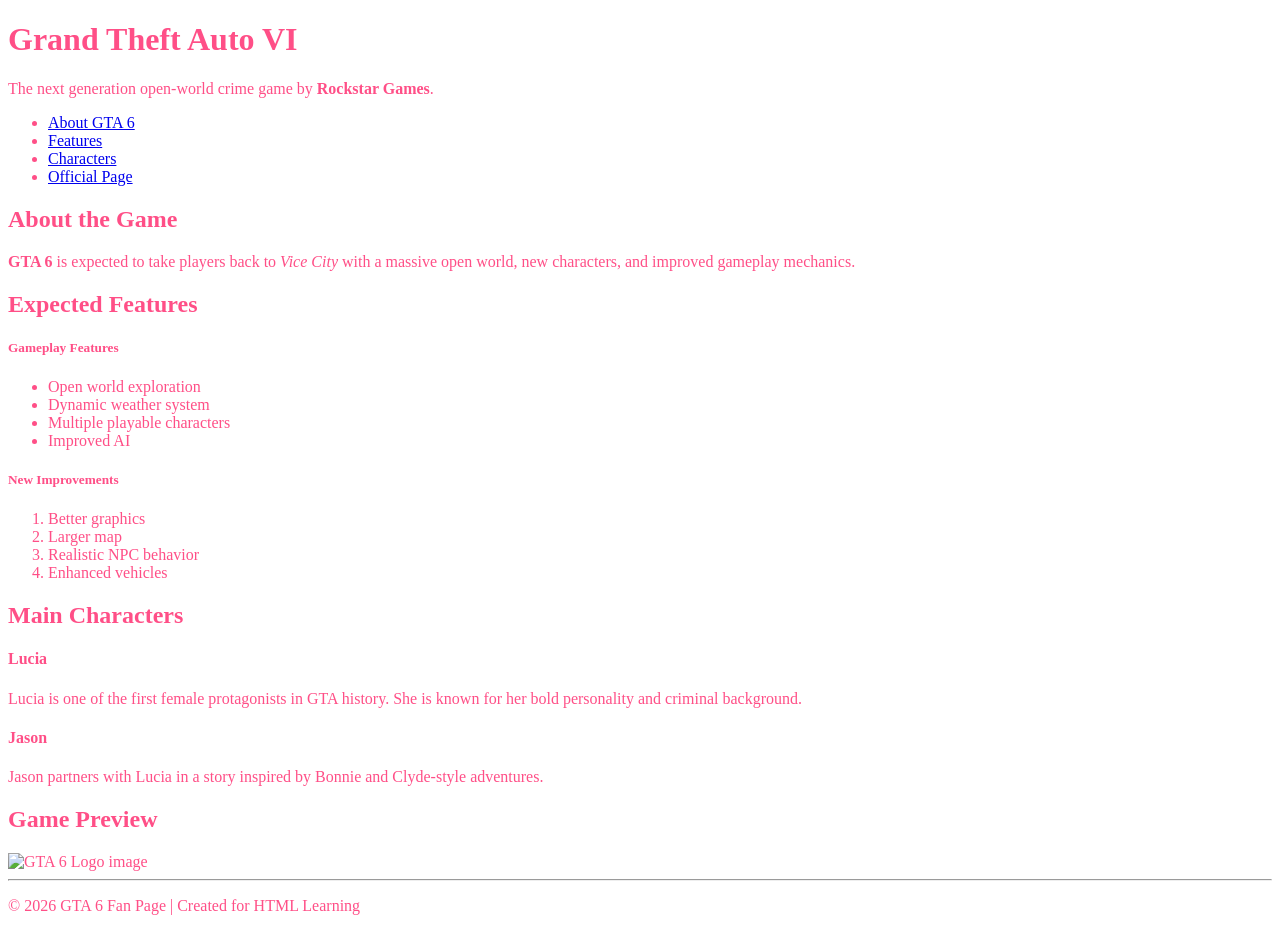
==== index.html @ bd01baa3 "lab 1.8- colors" ====
<!--1. document type declaration (version of html) -->
<!doctype html>
<!--2. the root element -->
<html lang="en">
<!--3. head -->

<head>
    <!--4. meta elements -->
    <meta charset="utf-8">
    <meta name="author" content="BBIT">
    <meta name="description"
        content="Your ultimate GTA 6 fan page featuring the latest news, trailers, gameplay details, map leaks, characters, release updates, and community discussions for Grand Theft Auto VI. Stay updated with everything GTA 6">
    <meta name="keywords"
        content="GTA 6, Grand Theft Auto VI, GTA VI, GTA 6 news, GTA 6 trailer, GTA 6 gameplay, GTA 6 release date, Rockstar Games, Vice City, GTA 6 map, GTA 6 characters, GTA 6 leaks, GTA 6 updates, GTA 6 fan page, Grand Theft Auto 6">
    <!--5. title -->
    <title>GTA VI</title>
    <!-- other elements that go here-->
    <!-- styles, scripts, favicon -->
  

    <!-- embedded styles -->
     <link rel="stylesheet" href="css/style.css">
     <link rel="shortcut icon" href="https://www.rockstargames.com/VI/favicon.ico">
    <style>
       
    </style>
</head>
<!-- 6. the body (content goes here)-->
<body>
    <header>
        <!-- an inline style -->
        <h1 id="mainHeading" class="headings" name="title">Grand Theft Auto VI</h1>

        The next generation open-world crime game by <b>Rockstar Games</b>.

        <!-- Add navigation semantic tag -->

        <!-- Convert items into an unordered list -->

        <!-- Wrap each item in a link (hyperlinks) -->

        <!-- Add id links pointing to sections -->

        <nav> <!-- semantic tag-->

            <ul> <!-- an unordered list -->

                <li>

                    <!-- a link to a different page-->

                    <a href="about.html" target="_blank">About GTA 6 </a>

                </li> <!-- a list item -->

                <li>

                    <!-- a link to another section of the current page-->

                    <a href="#features">Features</a>

                </li> <!-- a list item -->

                <li>

                    <!-- a link to another section of the current page-->

                    <a href="#characters">Characters</a>

                </li> <!-- a list item -->

                <li>

                    <!-- a link to a different website-->

                    <a href="https://www.rockstargames.com/VI" target="_blank">

                        Official Page

                    </a>

                </li> <!-- a list item -->

            </ul>

        </nav>

    </header>

    <!-- Add main semantic tag nav,aside, article, section-->
    <main>
        <!-- Add section with id="about" -->
        <!-- Add section heading -->
        <!-- Add paragraphs -->
        <!-- Make "GTA 6" bold -->
        <!-- Make "Vice City" italic -->
        <section id="about" name="about">
            <h2>About the Game</h2>
            <p> <b>GTA 6</b> is expected to take players back to 
                <i>Vice City</i> with a massive open world, new characters, and improved
        gameplay mechanics.</p>
        </section>


        <!-- Add section with id="features" -->
        <!-- Add subsection headings -->
        <!-- Convert first group into unordered list -->
        <!-- Convert second group into ordered list -->
        <section id="features">
            <h2>Expected Features</h2>
            
            <h5>Gameplay Features</h5>
            <ul>
                <li>Open world exploration</li> <!-- list item -->
                <li>Dynamic weather system</li>
                <li>Multiple playable characters</li>
                <li>Improved AI</li>
            </ul> <!-- unordered list (ul) bullets (. . .)-->
            
            <h5>New Improvements</h5>
            <ol>
                <li>Better graphics</li>
                <li>Larger map</li>
                <li>Realistic NPC behavior</li>
                <li>Enhanced vehicles</li>
            </ol> <!-- ordered list (ol) 1,2,3.. -->
        </section>
        
        <!-- Add section with id="characters" -->
        <!-- Use article tag for each character -->
        <!-- Add headings for names -->
        <!-- Add paragraphs -->
        <!-- Make "first female protagonists" bold -->
        <!-- Make "Bonnie and Clyde" italic -->
        <section id="characters">
            <h2>Main Characters</h2>
            <article>
                <h4>Lucia</h4>
                <p>Lucia is one of the first female protagonists in GTA history. She is known for her bold personality and criminal
        background.</p>
            </article>
            <article>
                <h4>Jason</h4>
                <p>Jason partners with Lucia in a story inspired by Bonnie and Clyde-style adventures.
                </p>
            </article>
        </section>

        <!-- Add section for image -->
        <!-- Add image tag below -->
        <!-- Use src attribute -->
        <!-- Use alt attribute -->
        <!-- Use width attribute -->
        <section id="logo">
            <h2>Game Preview</h2>
            <img 
                src="https://www.rockstargames.com/VI/_next/image?url=%2FVI%2F_next%2Fstatic%2Fmedia%2FJason_and_Lucia_01_With_Logos_landscape.8596f77a.jpg&w=3840&q=75" 
                alt="GTA 6 Logo image" 
                width="50%">
        </section>
        <!-- Close main semantic tag -->
    </main>

    <footer>
        <!-- Add footer semantic tag -->
        <!-- Wrap content in paragraph -->
        <!-- Add horizontal rule above footer -->
        <hr>
        <p> © 2026 GTA 6 Fan Page | Created for HTML Learning</p>
    </footer>
</body>

</html>
---- css/style.css ----
/* ============================================================
   GTA VI FAN PAGE COLOR SYSTEM
   Inspired by the official GTA VI visual style
   ============================================================ 
  
   CSS Colors
    - named e.g. blue, green (limited)
    - hex - use hexadecimal values (0-9A-F) e.g. #RRGGBB #FFFFFF(white), #000000(black) - (Most common in web design)
    - rgb - use 0-255 e.g. rgb(255,255,255) -white, rgb(0,0,0) - black
    - rgba same as rgb but includes a transparency value between 0-1 (0 = invisible 1 = fully visible) (last item) e.g rgba(25,55,66,0.5) 
*/

/*
:root targets the <html> element.
It is the highest-level element on the page.
Variables defined here become available everywhere in the stylesheet.
*/

:root {

    /* ===============================
       BACKGROUND COLORS
       =============================== */

    /* Deep night blue */
    --col-bg-deep: #08131f;

    /* Main dark surface */
    --col-bg-mid: #102030;

    /* Transparent glass effect */
    --col-bg-light: rgba(16, 32, 48, 0.82);

    /* ===============================
       PRIMARY ACCENT COLORS
       =============================== */

    /* Neon cyan */
    --col-cyan: #00d5d8;

    /* Bright electric cyan */
    --col-cyan-light: #4ff6ea;

    /* GTA VI pink/coral */
    --col-coral: #ff4f87;

    /* Soft neon pink */
    --col-pink-soft: #ff9bb3;

    /* Sunset orange */
    --col-sunset: #ff9f43;

    /* Warm amber */
    --col-amber: #ffc46b;

    /* ===============================
       TEXT COLORS
       =============================== */

    /* Main light text */
    --col-cream: #fff8f2;

    /* Secondary muted text */
    --col-muted: #7ea0b3;
}

/*
example usage
using the var keyword*/
body{
color: var(--col-coral);
}
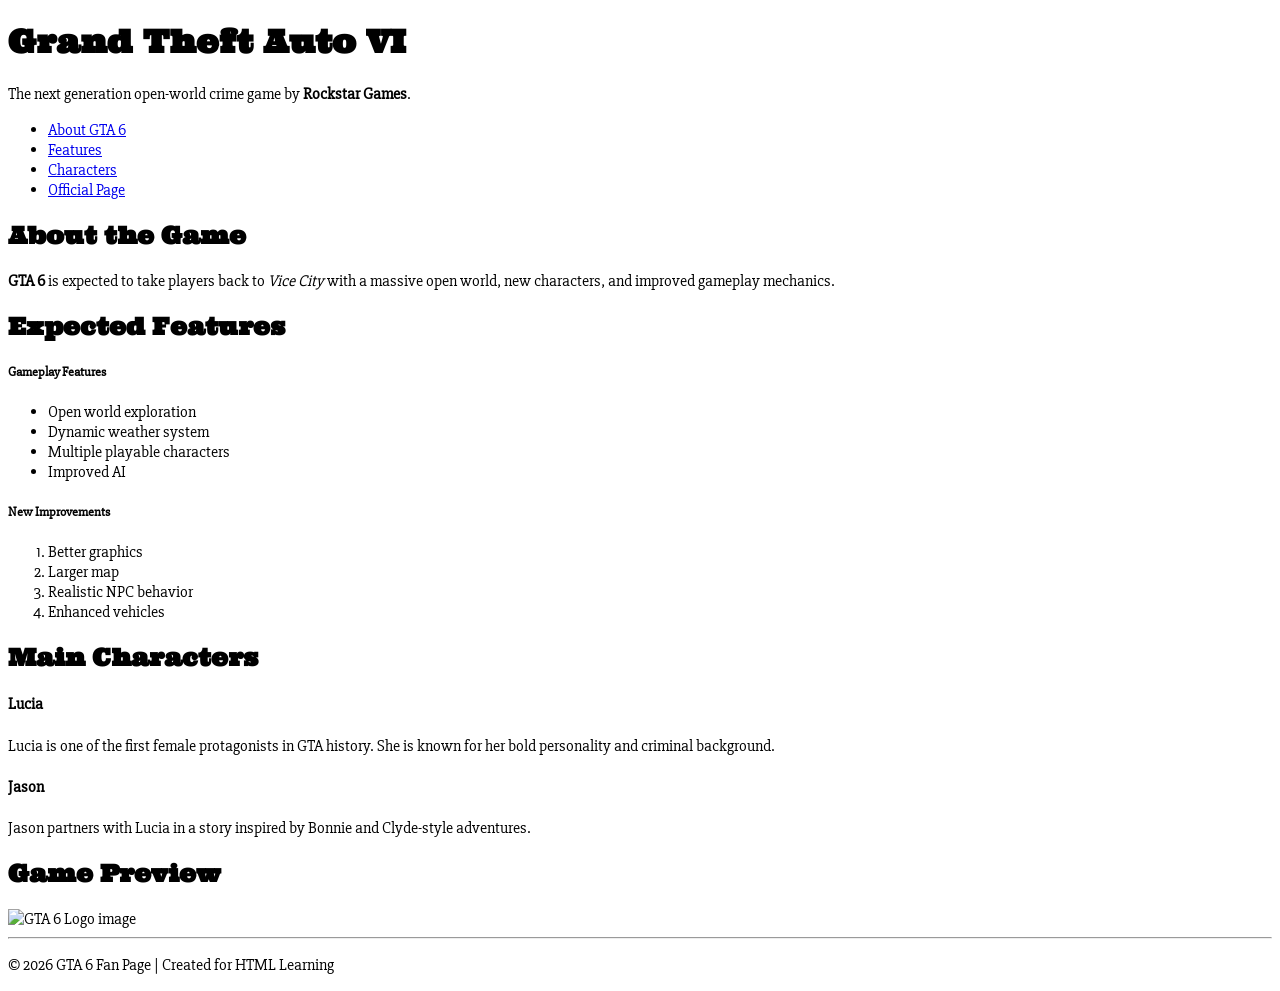
==== commit a1bfac0b: "lab 1.9- fonts" ====
--- a/index.html
+++ b/index.html
@@ -16,16 +16,20 @@
     <title>GTA VI</title>
     <!-- other elements that go here-->
     <!-- styles, scripts, favicon -->
-  
+    <link rel="preconnect" href="https://fonts.googleapis.com">
+    <link rel="preconnect" href="https://fonts.gstatic.com" crossorigin>
+    <link href="https://fonts.googleapis.com/css2?family=Slabo+27px&family=Ultra&display=swap" rel="stylesheet">
+
 
     <!-- embedded styles -->
-     <link rel="stylesheet" href="css/style.css">
-     <link rel="shortcut icon" href="https://www.rockstargames.com/VI/favicon.ico">
+    <link rel="stylesheet" href="css/style.css">
+    <link rel="shortcut icon" href="https://www.rockstargames.com/VI/favicon.ico">
     <style>
-       
+
     </style>
 </head>
 <!-- 6. the body (content goes here)-->
+
 <body>
     <header>
         <!-- an inline style -->
@@ -96,9 +100,10 @@
         <!-- Make "Vice City" italic -->
         <section id="about" name="about">
             <h2>About the Game</h2>
-            <p> <b>GTA 6</b> is expected to take players back to 
+            <p> <b>GTA 6</b> is expected to take players back to
                 <i>Vice City</i> with a massive open world, new characters, and improved
-        gameplay mechanics.</p>
+                gameplay mechanics.
+            </p>
         </section>
 
 
@@ -108,7 +113,7 @@
         <!-- Convert second group into ordered list -->
         <section id="features">
             <h2>Expected Features</h2>
-            
+
             <h5>Gameplay Features</h5>
             <ul>
                 <li>Open world exploration</li> <!-- list item -->
@@ -116,7 +121,7 @@
                 <li>Multiple playable characters</li>
                 <li>Improved AI</li>
             </ul> <!-- unordered list (ul) bullets (. . .)-->
-            
+
             <h5>New Improvements</h5>
             <ol>
                 <li>Better graphics</li>
@@ -125,7 +130,7 @@
                 <li>Enhanced vehicles</li>
             </ol> <!-- ordered list (ol) 1,2,3.. -->
         </section>
-        
+
         <!-- Add section with id="characters" -->
         <!-- Use article tag for each character -->
         <!-- Add headings for names -->
@@ -136,8 +141,9 @@
             <h2>Main Characters</h2>
             <article>
                 <h4>Lucia</h4>
-                <p>Lucia is one of the first female protagonists in GTA history. She is known for her bold personality and criminal
-        background.</p>
+                <p>Lucia is one of the first female protagonists in GTA history. She is known for her bold personality
+                    and criminal
+                    background.</p>
             </article>
             <article>
                 <h4>Jason</h4>
@@ -153,10 +159,8 @@
         <!-- Use width attribute -->
         <section id="logo">
             <h2>Game Preview</h2>
-            <img 
-                src="https://www.rockstargames.com/VI/_next/image?url=%2FVI%2F_next%2Fstatic%2Fmedia%2FJason_and_Lucia_01_With_Logos_landscape.8596f77a.jpg&w=3840&q=75" 
-                alt="GTA 6 Logo image" 
-                width="50%">
+            <img src="https://www.rockstargames.com/VI/_next/image?url=%2FVI%2F_next%2Fstatic%2Fmedia%2FJason_and_Lucia_01_With_Logos_landscape.8596f77a.jpg&w=3840&q=75"
+                alt="GTA 6 Logo image" width="50%">
         </section>
         <!-- Close main semantic tag -->
     </main>
--- a/css/style.css
+++ b/css/style.css
@@ -64,9 +64,14 @@
     --col-muted: #7ea0b3;
 }
 
-/*
-example usage
-using the var keyword*/
 body{
-color: var(--col-coral);
+    font-family: 'Slabo 27px', serif;
+    font-size: 16px;
+    font-weight: 400;
+    font-style: normal;
 }
+
+h1, h2{
+    font-family: 'Ultra', sans-serif;
+}
+
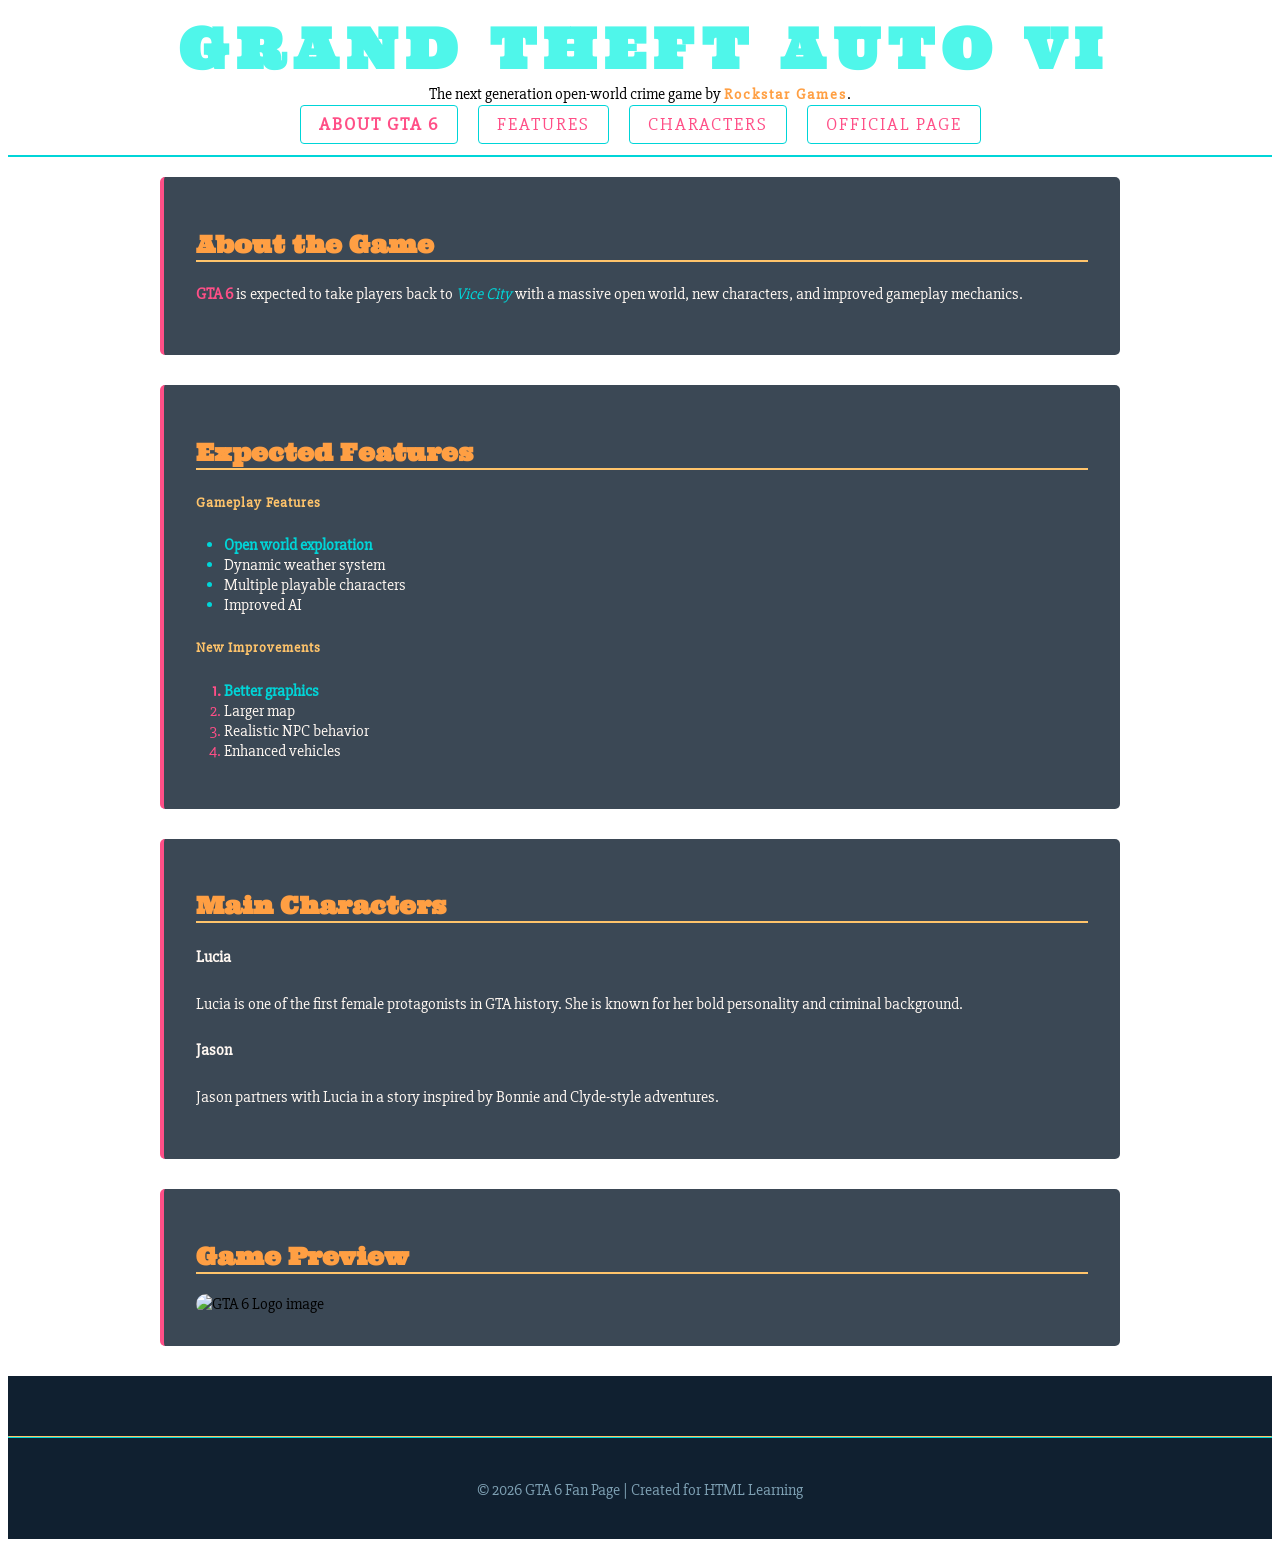
==== commit 51731f55: "lab 2.4-image and footer" ====
--- a/index.html
+++ b/index.html
@@ -160,7 +160,7 @@
         <section id="logo">
             <h2>Game Preview</h2>
             <img src="https://www.rockstargames.com/VI/_next/image?url=%2FVI%2F_next%2Fstatic%2Fmedia%2FJason_and_Lucia_01_With_Logos_landscape.8596f77a.jpg&w=3840&q=75"
-                alt="GTA 6 Logo image" width="50%">
+                alt="GTA 6 Logo image">
         </section>
         <!-- Close main semantic tag -->
     </main>
--- a/css/style.css
+++ b/css/style.css
@@ -74,4 +74,163 @@
 h1, h2{
     font-family: 'Ultra', sans-serif;
 }
-
+header > b{
+    color: var(--col-sunset);
+    letter-spacing: 2px;
+    font-size: 0.95em;
+}
+
+header{
+    padding-top: 5px;
+    padding-bottom: 20px;
+    border-bottom-width: 2px;
+    border-bottom-style: solid;
+    border-bottom-color: var(--col-cyan);
+    text-align: center;
+}
+
+header h1{
+    font-size: 3.5em;
+    letter-spacing: 8px;
+    text-transform: uppercase;
+    color: var(--col-cyan-light);
+    margin-left: 8px;
+    margin-bottom: 0;
+    margin-top: 0;
+    margin-right: 0;
+    
+}
+
+nav{
+    margin-top: 10px;
+}
+
+nav ul{
+    list-style: none;
+    padding: 0;
+    margin: 0;
+    display: flex;
+    justify-content: center;
+    gap: 20px; 
+    align-items: center;
+}
+
+nav ul li a{
+    text-decoration: none;
+    color: var(--col-coral);
+    font-size: 1.1em;
+    letter-spacing: 2px;
+    text-transform: uppercase;
+    padding: 8px 18px;
+    border: 1px solid var(--col-cyan);
+    border-width: 1px;
+    border-style: solid;
+    border-radius: 4px;
+    transition: background-color 0.3s, color 0.3s;
+}
+
+nav ul li a:hover{
+    background-color: var(--col-cyan);
+    color: var(--col-bg-deep);
+    border-color: var(--col-pink-soft);
+}
+
+main{
+    max-width: 960px;
+    margin: 40px auto;
+    padding: 0 20px;
+    margin-right: auto;
+    margin-left: auto;
+    margin-top: 20px;
+    margin-bottom: 20px;
+}
+
+section{
+    margin-bottom: 30px;
+    padding: 32px;
+    background-color: var(--col-bg-light);
+    border-radius: 5px;
+    border-left: solid;
+    border-left-color: var(--col-coral);
+    border-left-width: 4px;
+    transition-property: border-color;
+    transition-duration: 2s;
+    transition-timing-function: ease;
+}
+
+section:hover{
+    border-left-color: var(--col-cyan);;
+}
+
+p, h4{
+    color: var(--col-cream);
+    line-height: 1.6;
+}
+
+h5{
+    color: var(--col-amber);
+    font-size: 0.9em;
+    letter-spacing: 1px;
+}
+
+main b{
+    color: var(--col-coral);
+}
+
+main i{
+    color: var(--col-cyan);
+}
+
+h2{
+    color: var(--col-sunset);
+    border-bottom: 1px solid var(--col-amber);
+    border-bottom-color: var(--col-amber);
+    border-bottom-width: 2px;
+    border-bottom-style: solid;
+}
+
+main ul, main ol{
+    padding-left: 24px;
+    color: var(--col-cream);
+    
+}
+main li{
+    margin-left: 4px;
+}
+
+li:first-child{
+    color: var(--col-cyan);
+    font-weight: bold;
+}
+
+main ul li::marker{
+    color: var(--col-cyan);
+}
+
+main ol li::marker{
+    color: var(--col-coral);
+}
+
+img{
+    max-width: 100%;
+    height: auto;
+    border-radius: 10px;
+}
+
+footer{
+    text-align: center;
+    padding: 20px 0;
+    background-color: var(--col-bg-mid);
+    color: var(--col-muted);
+}
+
+footer p{
+    color: var(--col-muted);
+}
+
+hr{
+    border: 1px solid var(--col-cyan);
+    border-top: 1px solid var(--col-amber);
+    margin: 40px 0;
+}
+
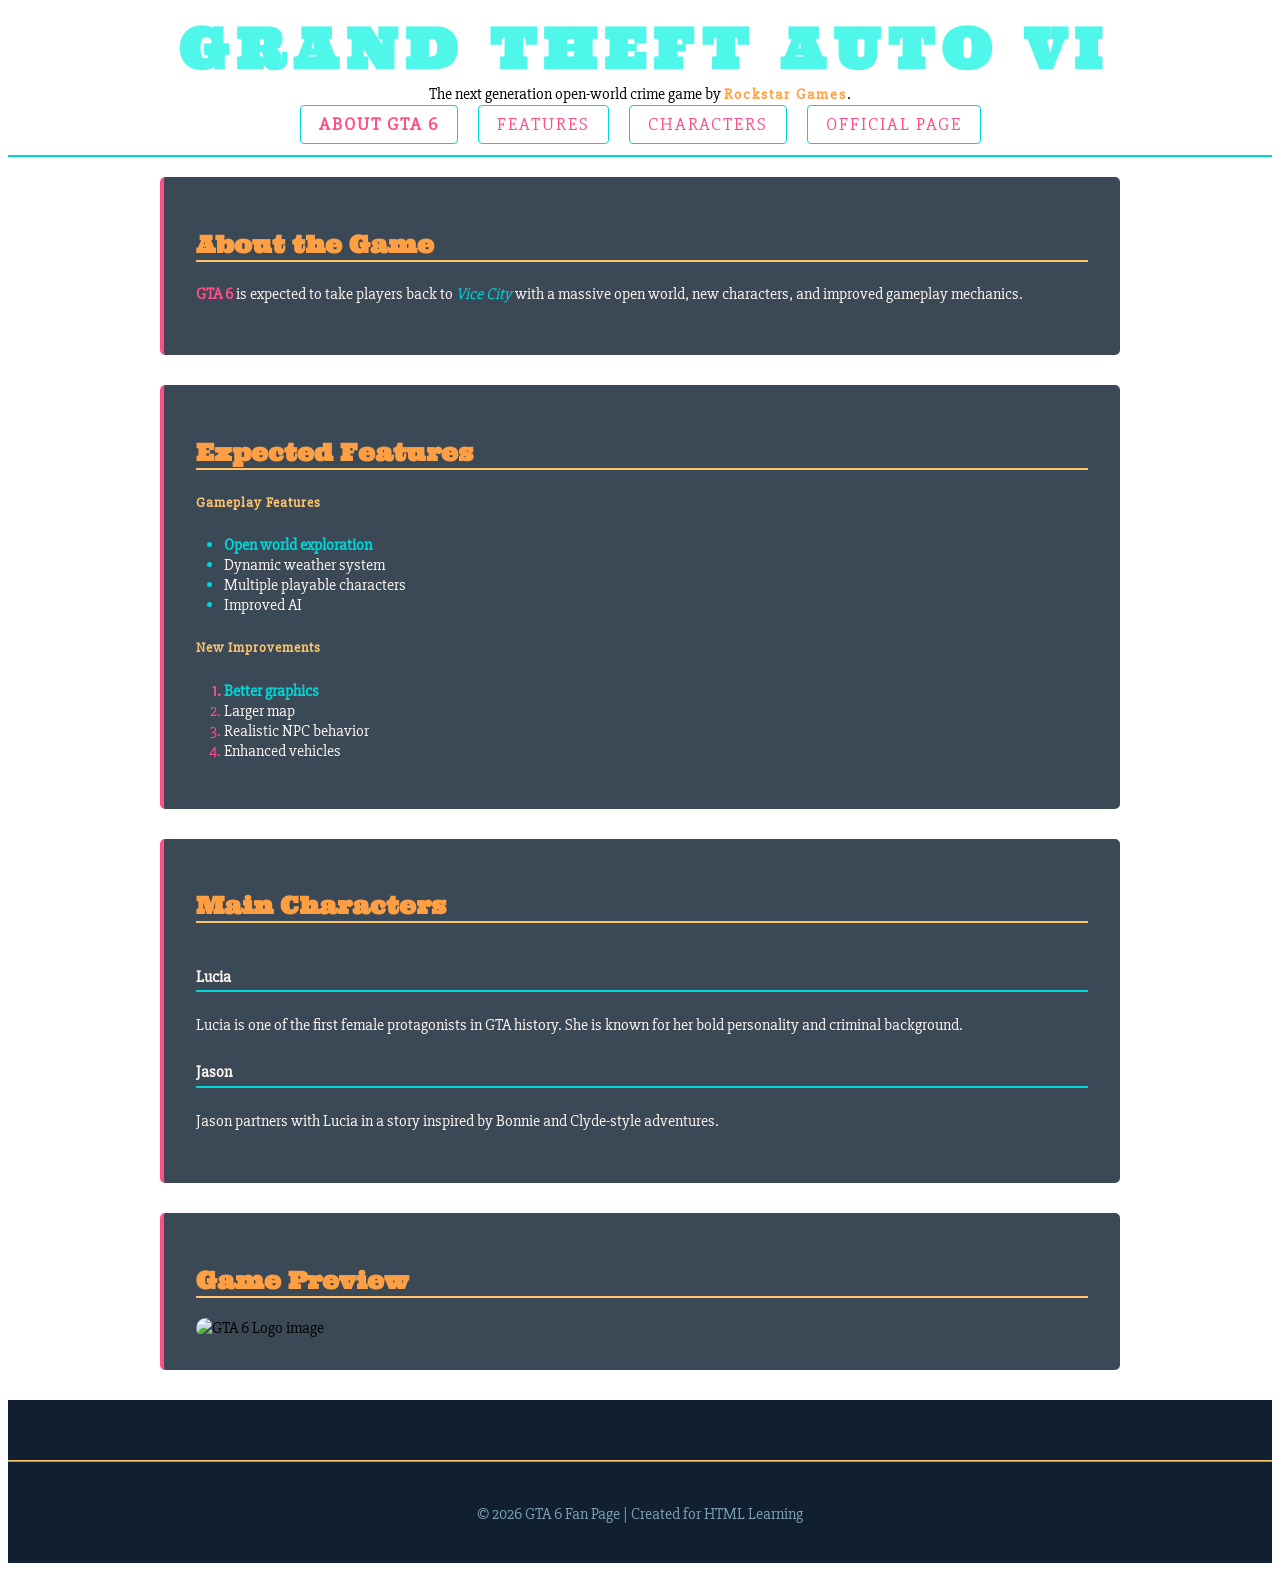
==== commit 762c2204: "lab 2.5-grid(demo and characters)" ====
--- a/index.html
+++ b/index.html
@@ -139,6 +139,15 @@
         <!-- Make "Bonnie and Clyde" italic -->
         <section id="characters">
             <h2>Main Characters</h2>
+            <div class="characters-grid">
+
+            </div>
+            <article>
+            </article>
+
+            <article>
+            </article>
+            
             <article>
                 <h4>Lucia</h4>
                 <p>Lucia is one of the first female protagonists in GTA history. She is known for her bold personality
--- a/css/style.css
+++ b/css/style.css
@@ -234,3 +234,12 @@
     margin: 40px 0;
 }
 
+.characters-grid{
+    display: grid;
+    grid-template-columns: 1fr 1fr;
+    gap: 10px;
+}
+
+article h4{
+    border-bottom: 2px solid var(--col-cyan);
+}
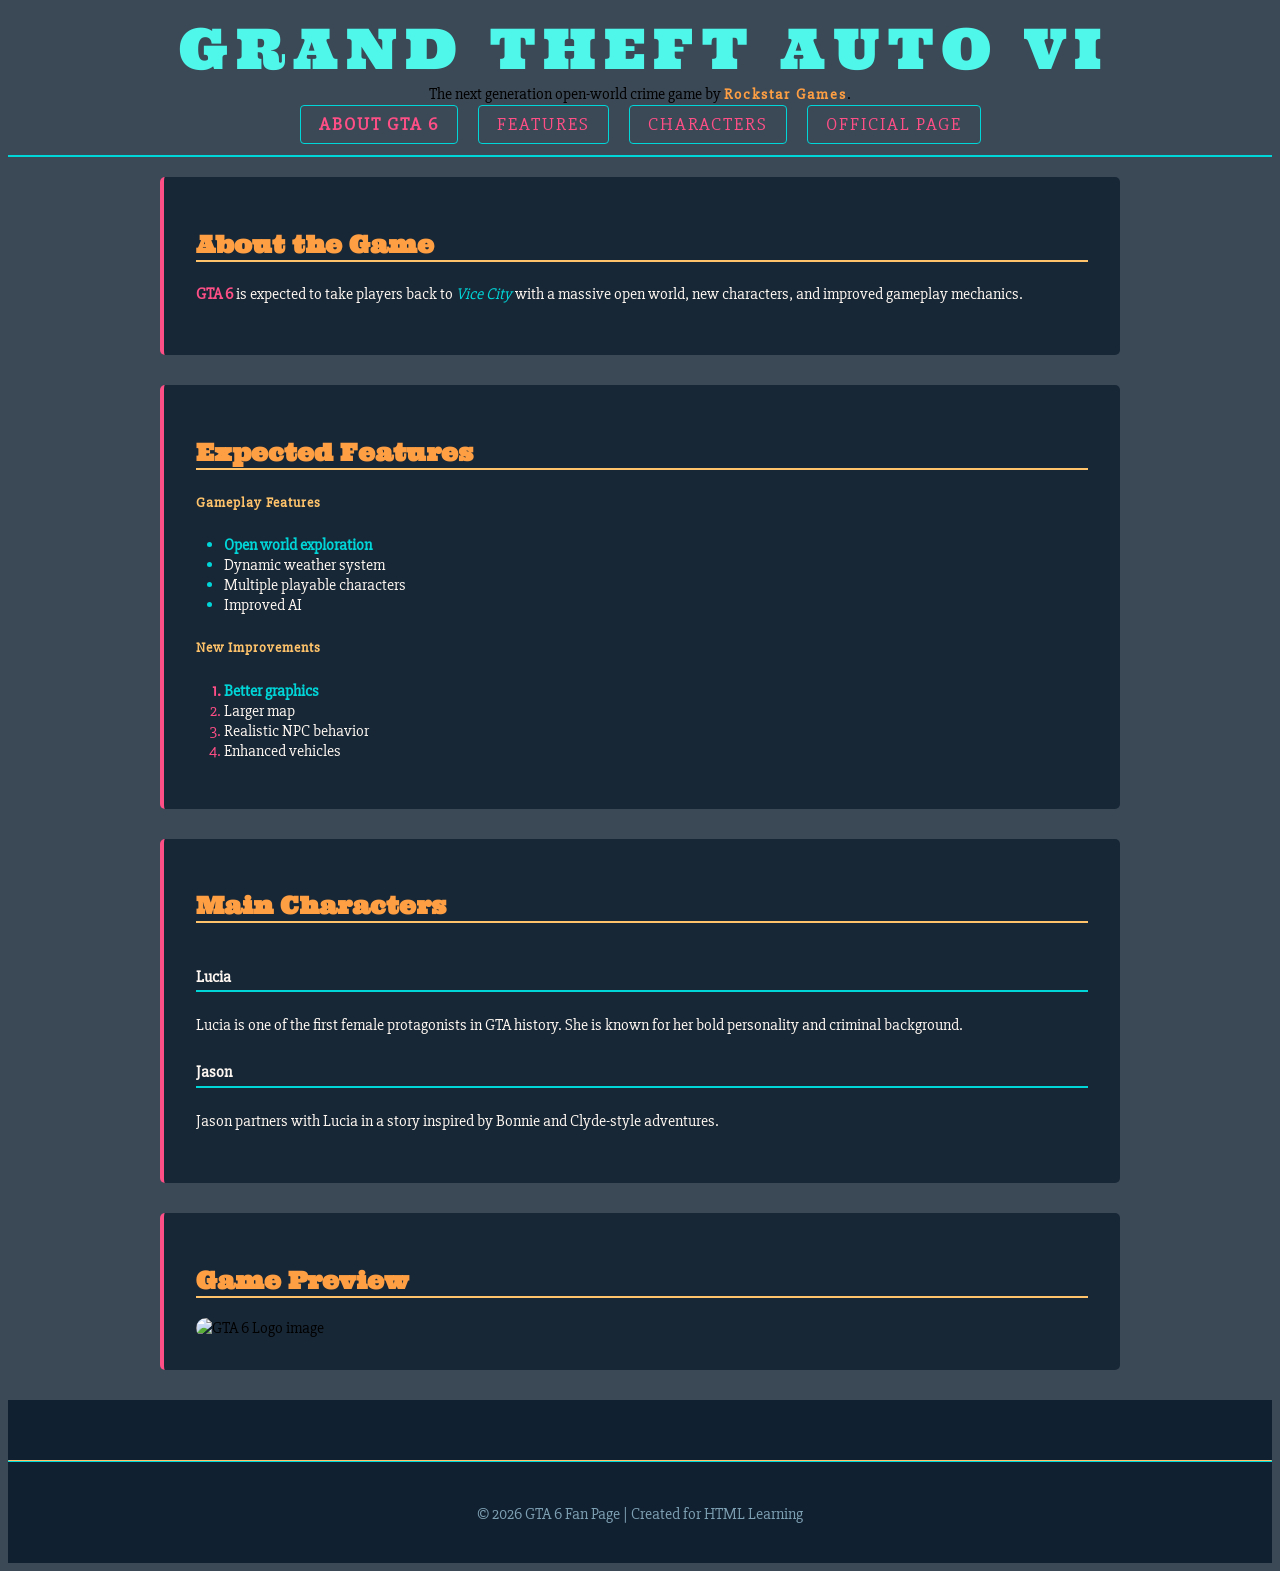
==== commit 0cc261d8: "lab 2.6-responsive web design" ====
--- a/index.html
+++ b/index.html
@@ -12,7 +12,9 @@
         content="Your ultimate GTA 6 fan page featuring the latest news, trailers, gameplay details, map leaks, characters, release updates, and community discussions for Grand Theft Auto VI. Stay updated with everything GTA 6">
     <meta name="keywords"
         content="GTA 6, Grand Theft Auto VI, GTA VI, GTA 6 news, GTA 6 trailer, GTA 6 gameplay, GTA 6 release date, Rockstar Games, Vice City, GTA 6 map, GTA 6 characters, GTA 6 leaks, GTA 6 updates, GTA 6 fan page, Grand Theft Auto 6">
-    <!--5. title -->
+    <!--important for responsive web design-->
+        <meta name="viewport" content="width=device-width, initial-scale=1.0">   
+        <!--5. title -->
     <title>GTA VI</title>
     <!-- other elements that go here-->
     <!-- styles, scripts, favicon -->
@@ -147,7 +149,7 @@
 
             <article>
             </article>
-            
+
             <article>
                 <h4>Lucia</h4>
                 <p>Lucia is one of the first female protagonists in GTA history. She is known for her bold personality
--- a/css/style.css
+++ b/css/style.css
@@ -98,6 +98,7 @@
     margin-bottom: 0;
     margin-top: 0;
     margin-right: 0;
+    font-weight: normal;
     
 }
 
@@ -243,3 +244,87 @@
 article h4{
     border-bottom: 2px solid var(--col-cyan);
 }
+
+main{
+    padding-left: 10px;
+    padding-right: 10px;
+}
+/* ============================================================
+   RESPONSIVE BREAKPOINT RANGES
+   ------------------------------------------------------------
+   Small Mobile  :   0px   → 480px
+   Large Mobile  : 481px   → 600px
+   Tablet        : 601px   → 768px
+   Small Laptop  : 769px   → 1023px
+   Desktop       : 1024px  → 1279px
+   Wide Screens  : 1280px and above
+ 
+   Media queries allow CSS styles to change depending
+   on the screen size or device characteristics.
+   ============================================================ */
+
+
+/* Small Mobile Devices */
+@media screen and (max-width: 600px) {
+    body{
+        background-color: var(--col-bg-deep);
+    }
+
+    .characters-grid{
+        grid-template-columns: 1fr ;
+    }
+
+    nav ul{
+        flex-direction: column; 
+    }
+
+    nav ul li a{
+        display: block;
+
+    }
+   
+}
+
+
+/* Large Mobile Devices *
+@media screen and (min-width: 481px) and (max-width: 600px) {
+    body{
+        background-color: var(--col-bg-mid);
+    }
+    .characters-grid{
+        grid-template-columns: 1fr;
+    }
+
+}
+
+
+/* Tablets */
+@media screen and (min-width: 601px) and (max-width: 768px) {
+    body{
+        background-color: var(--col-bg-light);
+    }
+}
+
+
+/* Small Laptops */
+@media screen and (min-width: 769px) and (max-width: 1023px) {
+    body{
+        background-color: var(--col-bg-light);
+    }
+}
+
+
+/* Desktop Screens */
+@media screen and (min-width: 1024px) and (max-width: 1279px) {
+    body{
+        background-color: var(--col-bg-light);
+    }
+}
+
+
+/* Wide Screens */
+@media screen and (min-width: 1280px) {
+    body{
+        background-color: var(--col-bg-light);
+    }
+}
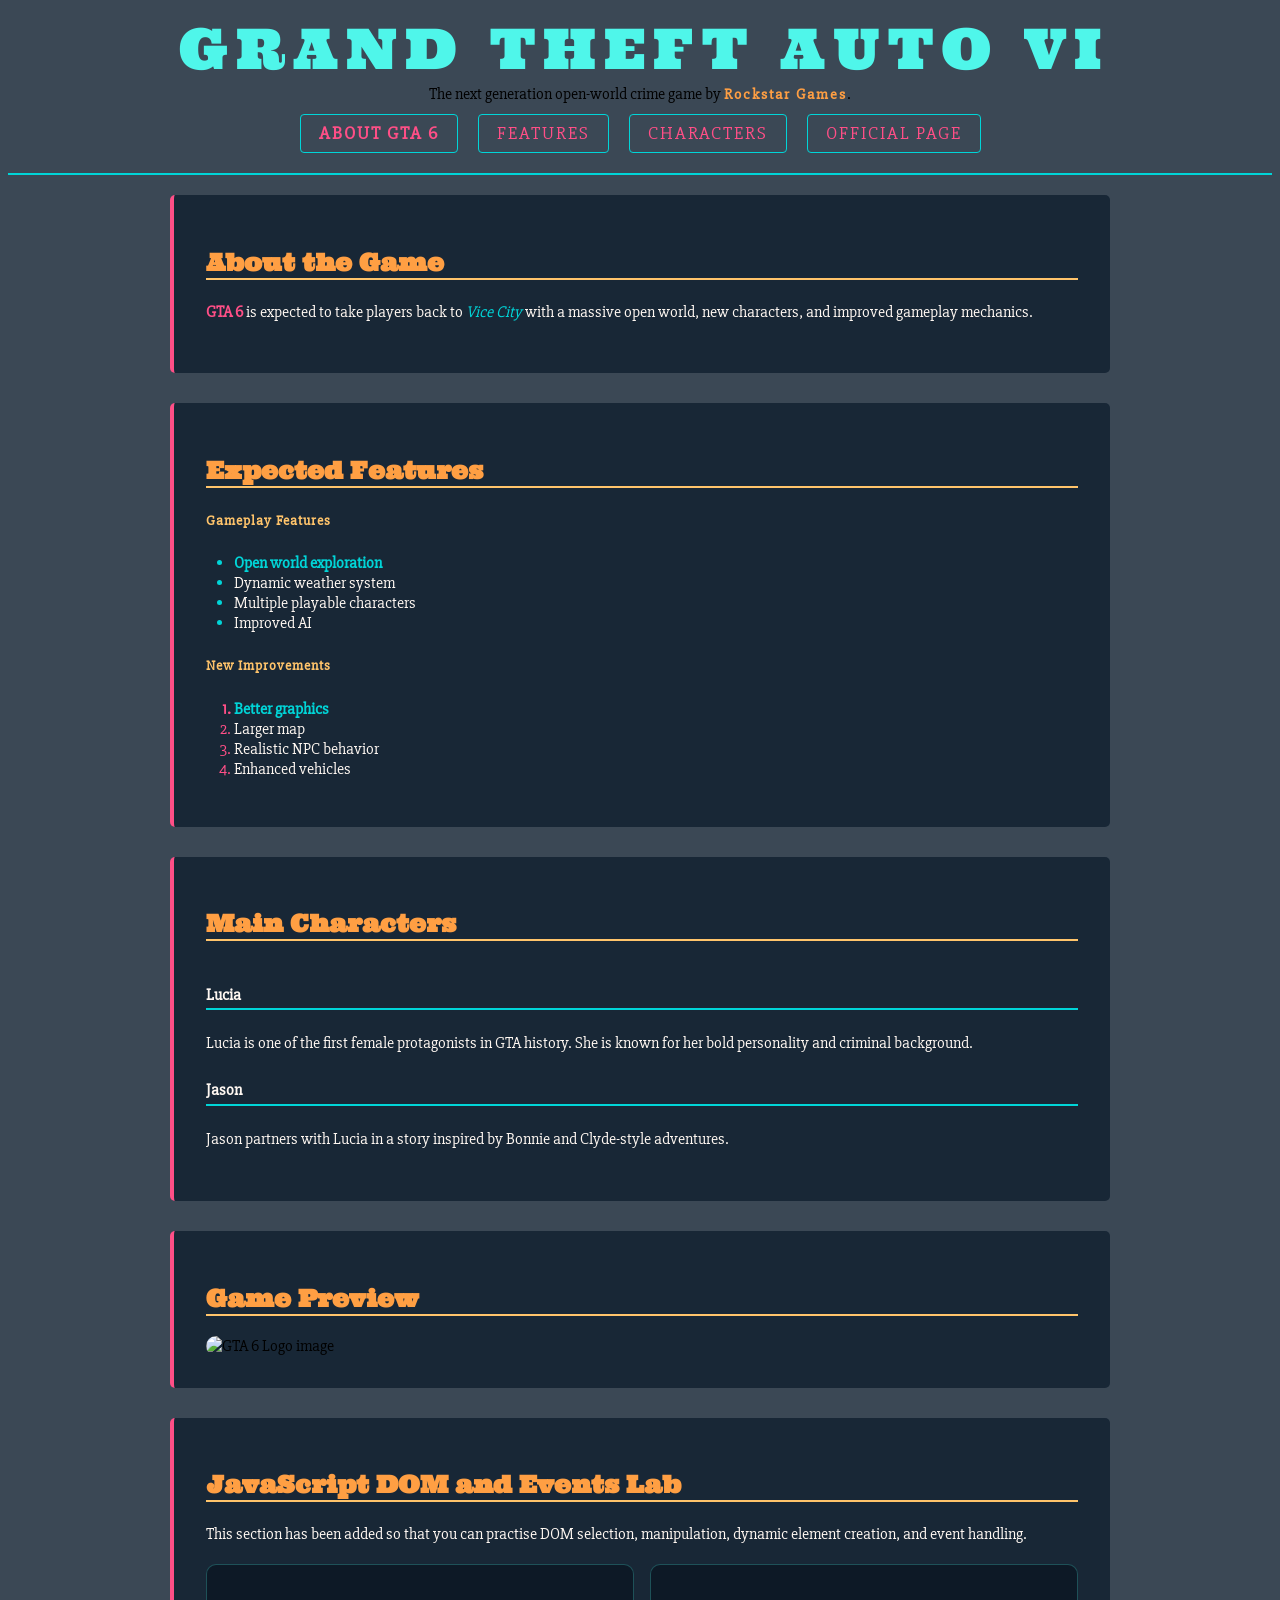
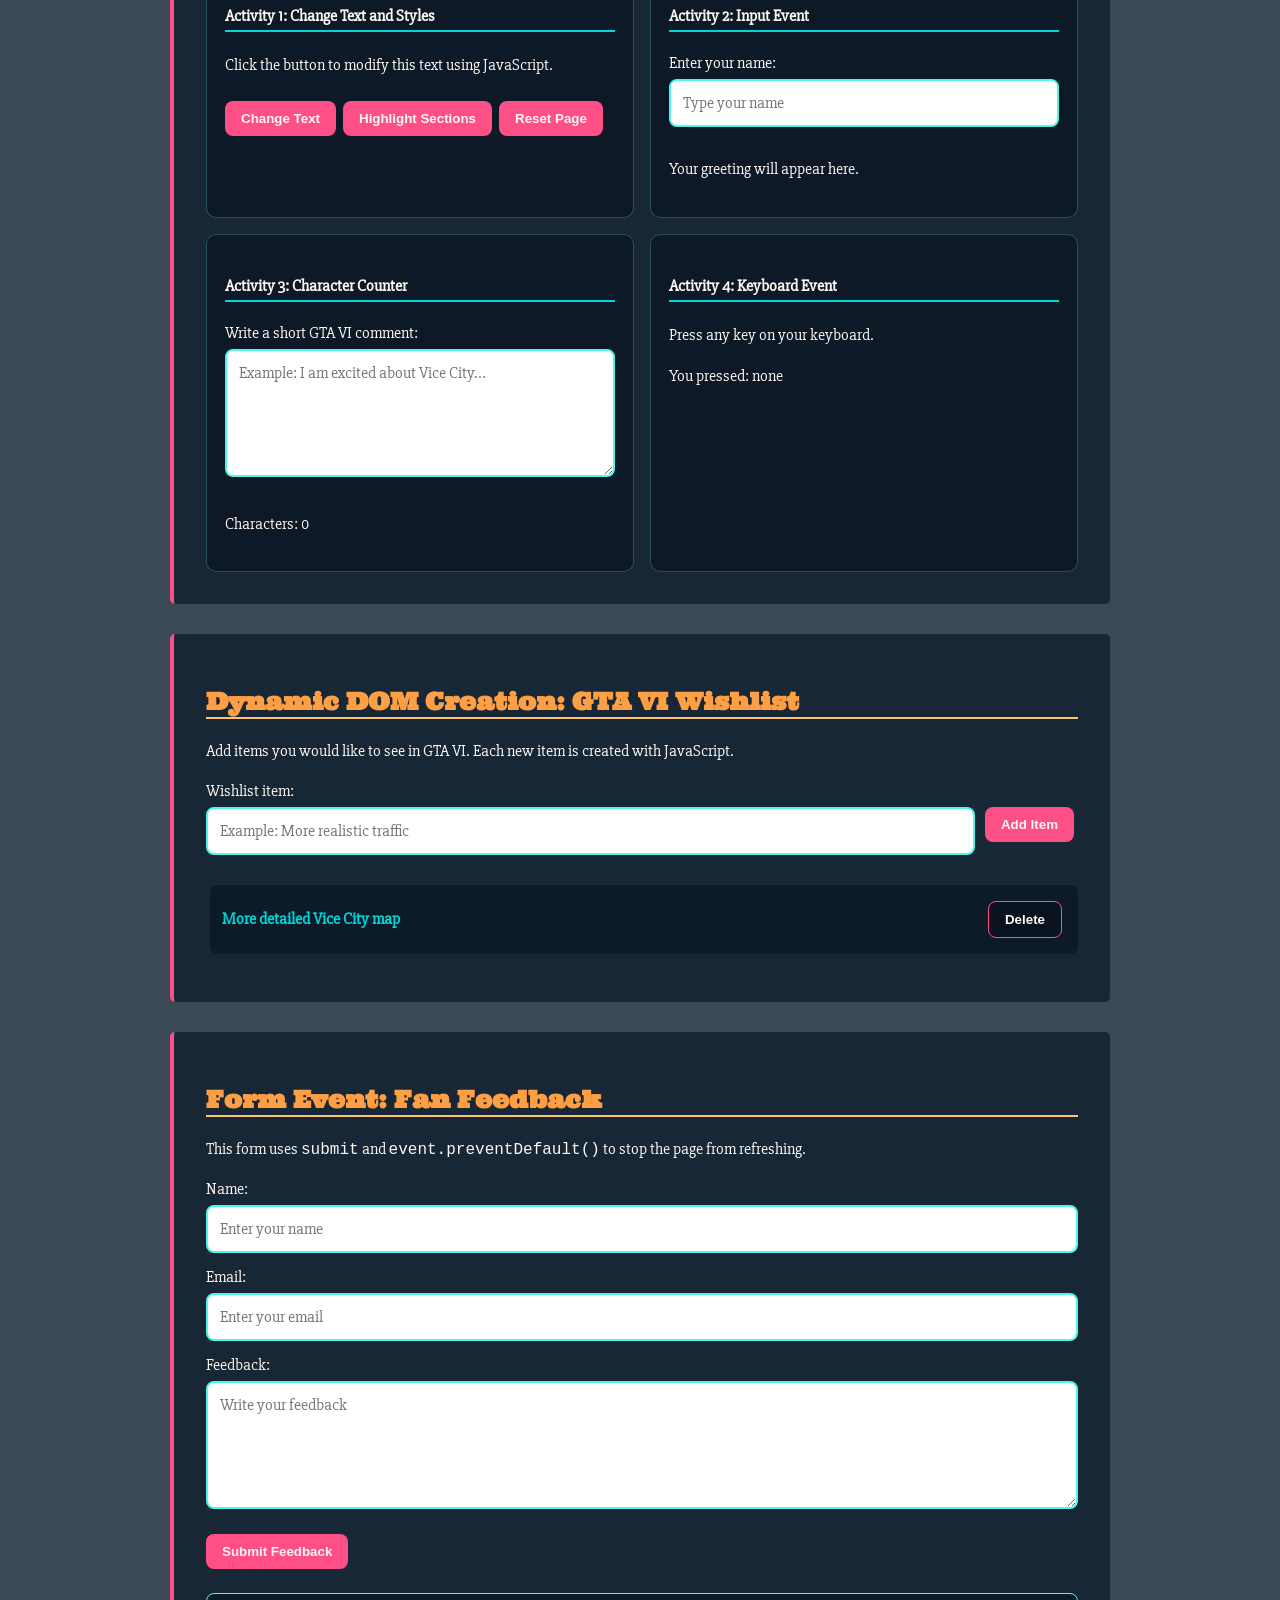
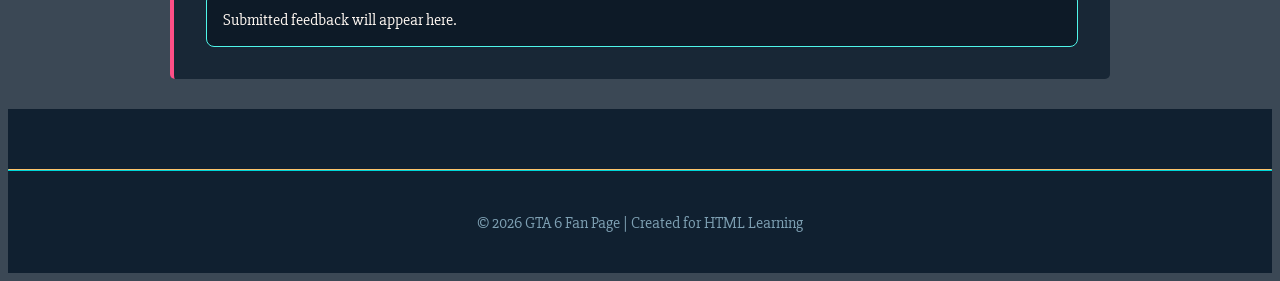
==== commit afac12a8: "lab 3.0-dom" ====
--- a/index.html
+++ b/index.html
@@ -173,16 +173,93 @@
             <img src="https://www.rockstargames.com/VI/_next/image?url=%2FVI%2F_next%2Fstatic%2Fmedia%2FJason_and_Lucia_01_With_Logos_landscape.8596f77a.jpg&w=3840&q=75"
                 alt="GTA 6 Logo image">
         </section>
+        <section id="interactive-lab">
+            <h2>JavaScript DOM and Events Lab</h2>
+            <p>This section has been added so that you can practise DOM selection, manipulation, dynamic element creation, and event handling.</p>
+
+            <div class="lab-grid">
+                <article class="lab-card">
+                    <h4>Activity 1: Change Text and Styles</h4>
+                    <p id="demoText">Click the button to modify this text using JavaScript.</p>
+                    <button id="changeTextBtn" type="button">Change Text</button>
+                    <button id="highlightSectionsBtn" type="button">Highlight Sections</button>
+                    <button id="resetBtn" type="button">Reset Page</button>
+                </article>
+
+                <article class="lab-card">
+                    <h4>Activity 2: Input Event</h4>
+                    <label for="nameInput">Enter your name:</label>
+                    <input type="text" id="nameInput" placeholder="Type your name">
+                    <p id="nameOutput">Your greeting will appear here.</p>
+                </article>
+
+                <article class="lab-card">
+                    <h4>Activity 3: Character Counter</h4>
+                    <label for="commentInput">Write a short GTA VI comment:</label>
+                    <textarea id="commentInput" rows="5" placeholder="Example: I am excited about Vice City..."></textarea>
+                    <p id="charCount">Characters: 0</p>
+                </article>
+
+                <article class="lab-card">
+                    <h4>Activity 4: Keyboard Event</h4>
+                    <p>Press any key on your keyboard.</p>
+                    <p id="keyOutput">You pressed: none</p>
+                </article>
+            </div>
+        </section>
+
+        <section id="dynamic-list-lab">
+            <h2>Dynamic DOM Creation: GTA VI Wishlist</h2>
+            <p>Add items you would like to see in GTA VI. Each new item is created with JavaScript.</p>
+
+            <form id="wishlistForm">
+                <label for="wishlistInput">Wishlist item:</label>
+                <div class="form-row">
+                    <input type="text" id="wishlistInput" placeholder="Example: More realistic traffic">
+                    <button type="submit">Add Item</button>
+                </div>
+            </form>
+
+            <ul id="wishlistItems" class="dynamic-list">
+                <li>More detailed Vice City map <button type="button" class="delete-btn">Delete</button></li>
+            </ul>
+        </section>
+
+        <section id="form-lab">
+            <h2>Form Event: Fan Feedback</h2>
+            <p>This form uses <code>submit</code> and <code>event.preventDefault()</code> to stop the page from refreshing.</p>
+
+            <form id="feedbackForm">
+                <label for="fanName">Name:</label>
+                <input type="text" id="fanName" placeholder="Enter your name" required>
+
+                <label for="fanEmail">Email:</label>
+                <input type="email" id="fanEmail" placeholder="Enter your email" required>
+
+                <label for="fanMessage">Feedback:</label>
+                <textarea id="fanMessage" rows="5" placeholder="Write your feedback" required></textarea>
+
+                <button type="submit">Submit Feedback</button>
+            </form>
+
+            <div id="feedbackOutput" class="output-box">
+                Submitted feedback will appear here.
+            </div>
+        </section>
         <!-- Close main semantic tag -->
     </main>
 
     <footer>
-        <!-- Add footer semantic tag -->
+        <!-- Add footer semantic tag --> 
         <!-- Wrap content in paragraph -->
         <!-- Add horizontal rule above footer -->
         <hr>
         <p> © 2026 GTA 6 Fan Page | Created for HTML Learning</p>
-    </footer>
+    </footer> 
+    <script>
+        console.log("Embedded");
+    </script>
+    <script src="js/script.js"></script>
 </body>
 
 </html>
--- a/css/style.css
+++ b/css/style.css
@@ -328,3 +328,154 @@
         background-color: var(--col-bg-light);
     }
 }
+* {
+    box-sizing: border-box;
+}
+
+html {
+    scroll-behavior: smooth;
+}
+
+.tagline {
+    color: var(--col-bg-deep);
+    margin: 0 10px 10px;
+}
+
+nav ul {
+    flex-wrap: wrap;
+}
+
+nav ul li a {
+    display: inline-block;
+}
+
+img {
+    display: block;
+}
+
+.section-highlight {
+    border-left-color: var(--col-cyan) !important;
+    box-shadow: 0 0 18px rgba(0, 213, 216, 0.35);
+}
+
+p, h4, label, code {
+    color: var(--col-cream);
+}
+
+.lab-grid {
+    display: grid;
+    grid-template-columns: repeat(2, 1fr);
+    gap: 16px;
+}
+
+.lab-card {
+    background-color: rgba(8, 19, 31, 0.65);
+    padding: 18px;
+    border-radius: 10px;
+    border: 1px solid rgba(79, 246, 234, 0.25);
+}
+
+button {
+    background-color: var(--col-coral);
+    color: var(--col-cream);
+    border: none;
+    border-radius: 8px;
+    padding: 10px 16px;
+    margin: 6px 4px 6px 0;
+    cursor: pointer;
+    font-weight: 700;
+}
+
+button:hover {
+    background-color: var(--col-sunset);
+    color: var(--col-bg-deep);
+}
+
+input,
+textarea {
+    width: 100%;
+    padding: 12px;
+    margin: 6px 0 14px;
+    border: 2px solid var(--col-cyan-light);
+    border-radius: 8px;
+    font-family: inherit;
+    font-size: 1em;
+}
+
+.form-row {
+    display: flex;
+    gap: 10px;
+    align-items: flex-start;
+}
+
+.form-row input {
+    flex: 1;
+}
+
+.dynamic-list {
+    padding-left: 0;
+    list-style: none;
+}
+
+.dynamic-list li {
+    display: flex;
+    justify-content: space-between;
+    align-items: center;
+    gap: 12px;
+    background-color: rgba(8, 19, 31, 0.65);
+    padding: 10px 12px;
+    border-radius: 8px;
+    margin-bottom: 10px;
+}
+
+.delete-btn {
+    background-color: var(--col-bg-deep);
+    border: 1px solid var(--col-coral);
+}
+
+.output-box {
+    margin-top: 18px;
+    padding: 16px;
+    background-color: rgba(8, 19, 31, 0.65);
+    color: var(--col-cream);
+    border-radius: 8px;
+    border: 1px solid var(--col-cyan-light);
+}
+
+.success-text {
+    color: var(--col-cyan-light);
+    font-weight: 700;
+}
+
+.hidden {
+    display: none;
+}
+
+/* Update your existing mobile media query with these additions */
+@media screen and (max-width: 730px) {
+   .lab-grid {
+        grid-template-columns: 1fr;
+   }
+
+   header h1 {
+        font-size: 2.1em;
+        letter-spacing: 3px;
+   }
+
+   section {
+        padding: 20px;
+   }
+
+   .form-row {
+        flex-direction: column;
+   }
+
+   .form-row button {
+        width: 100%;
+   }
+
+   .dynamic-list li {
+        flex-direction: column;
+        align-items: stretch;
+   }
+}
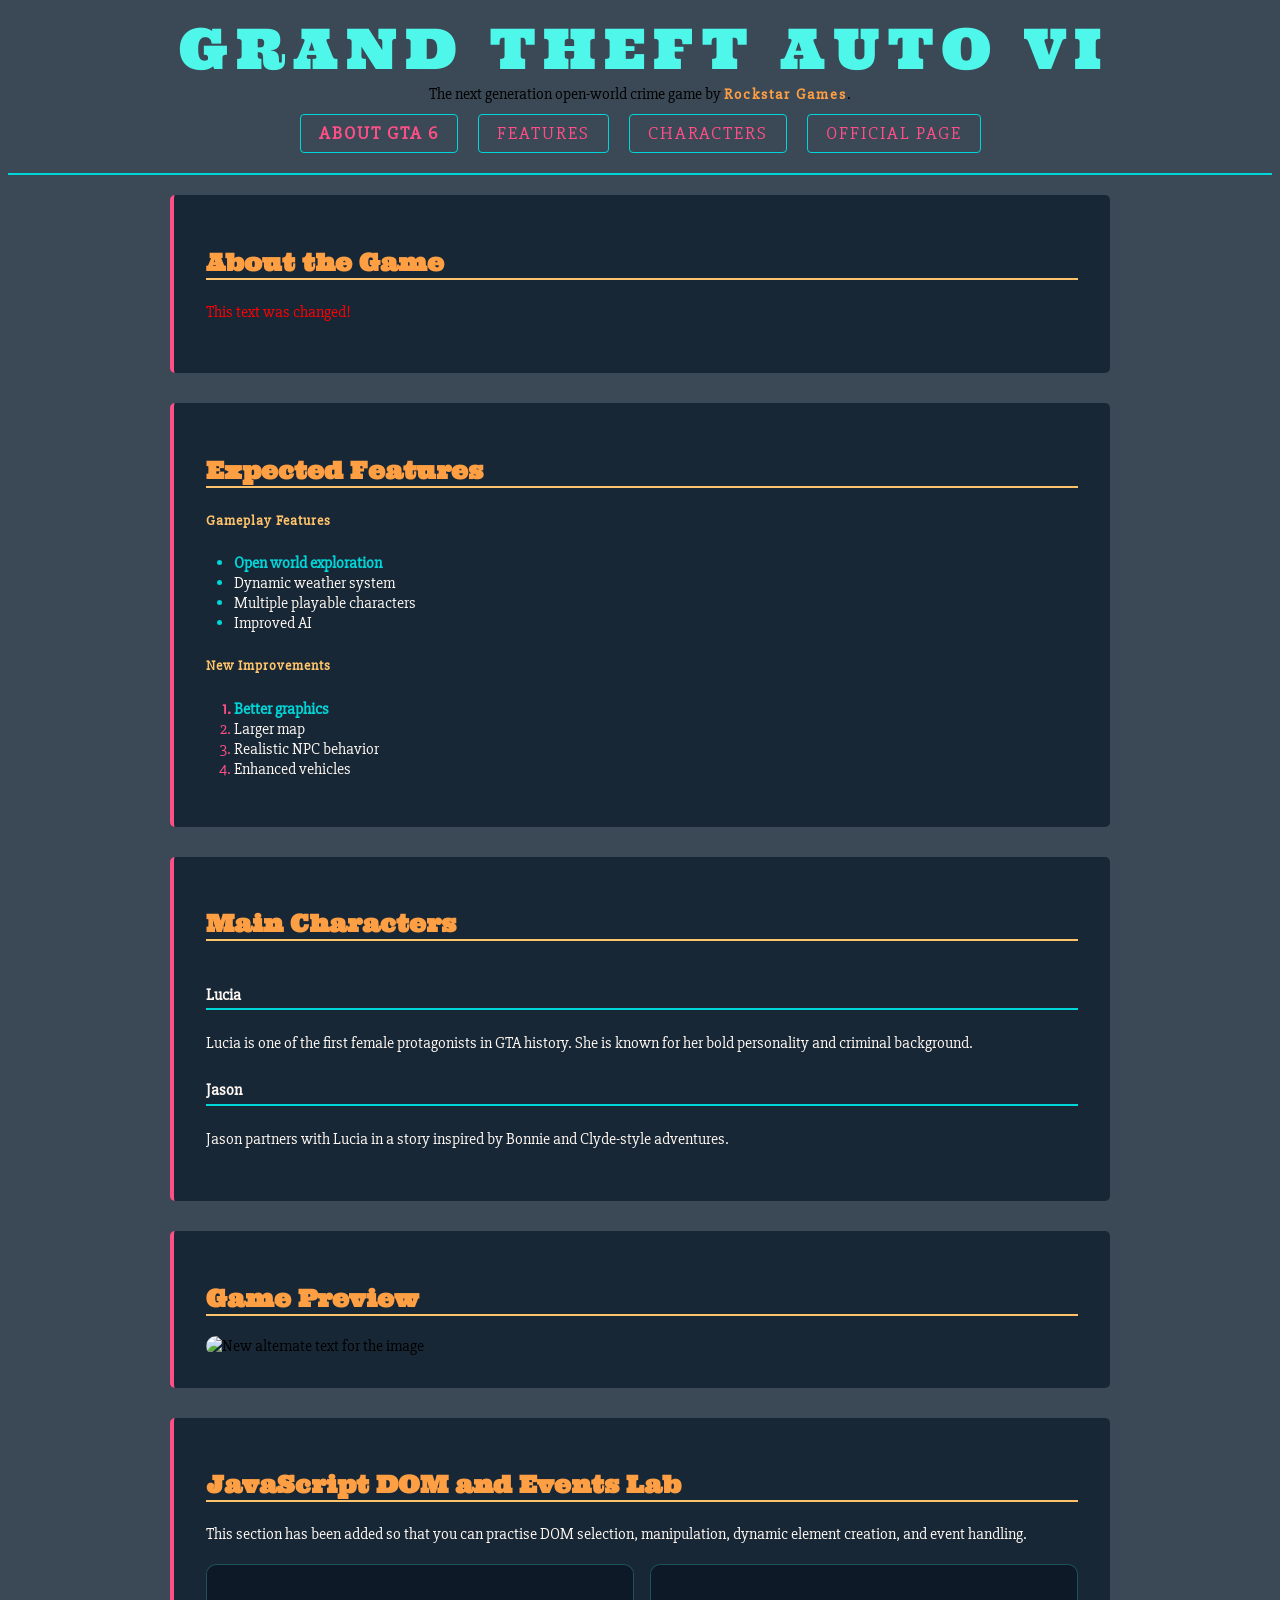
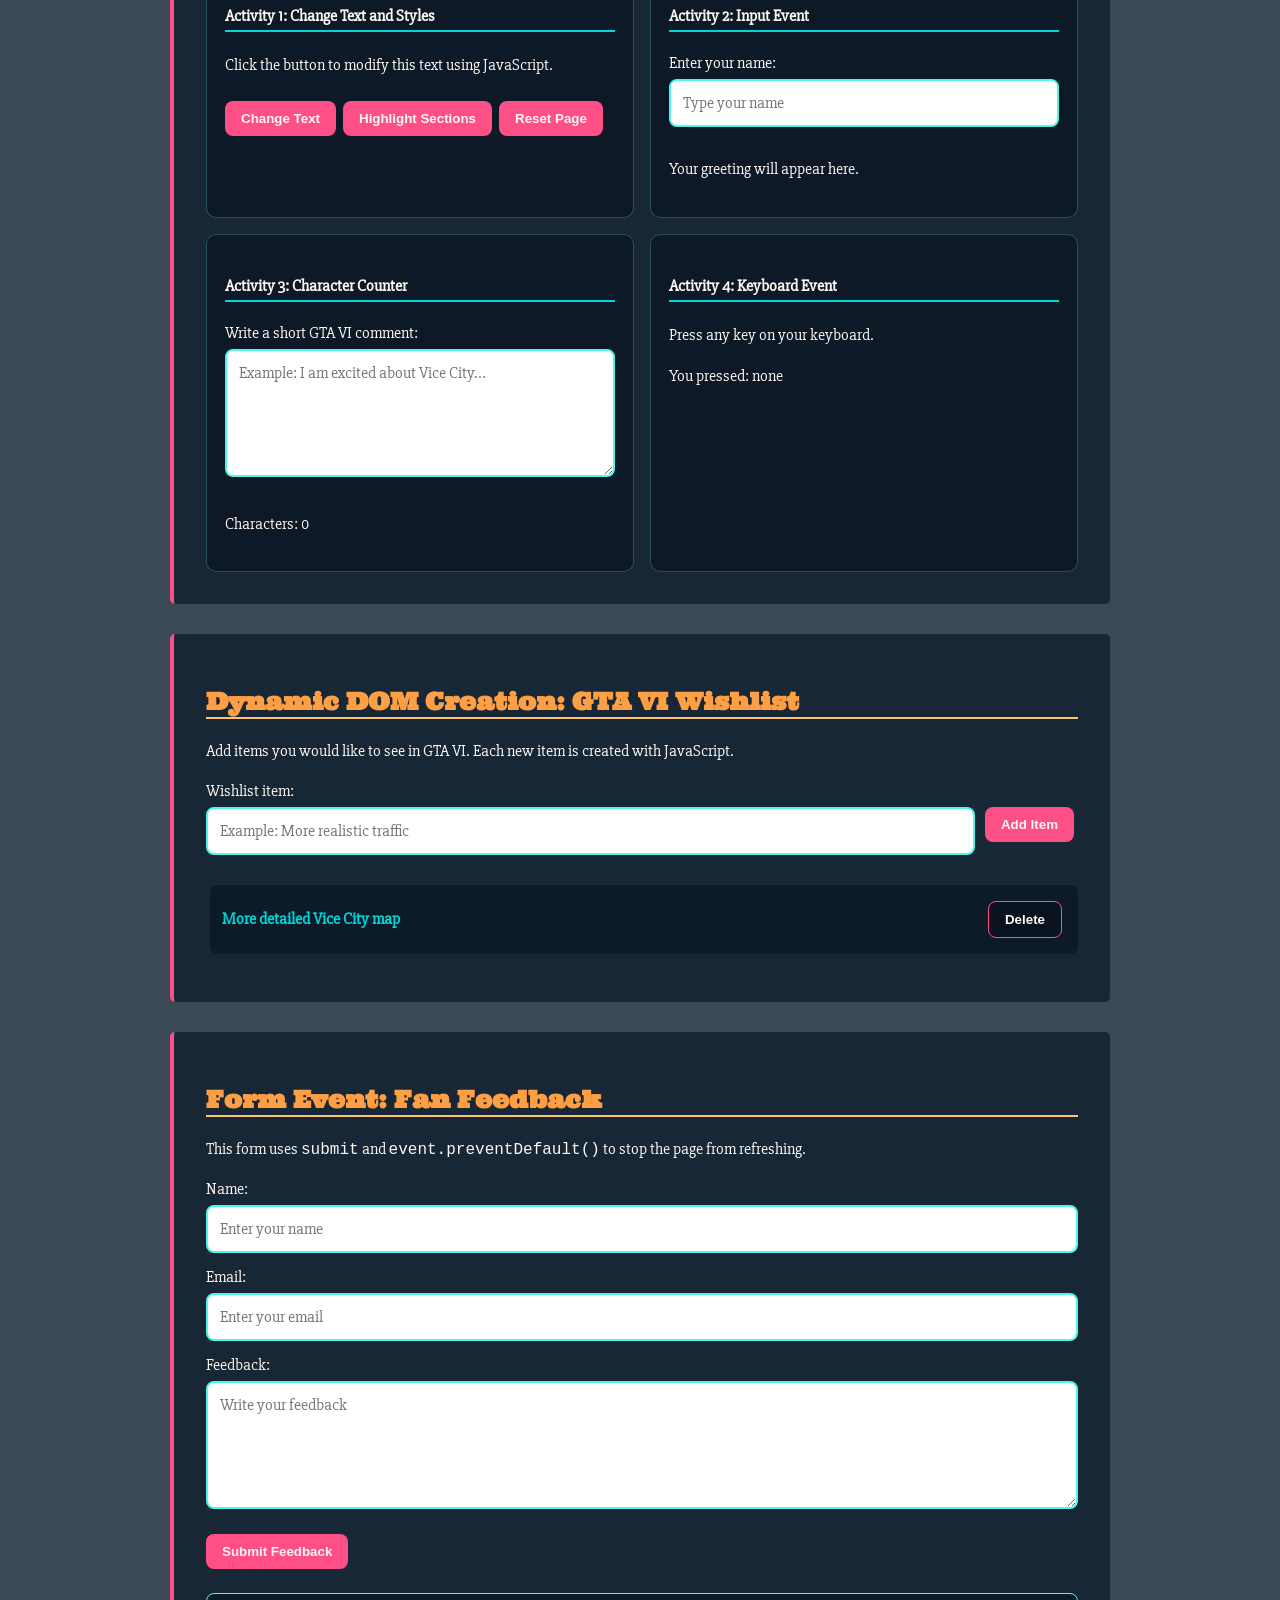
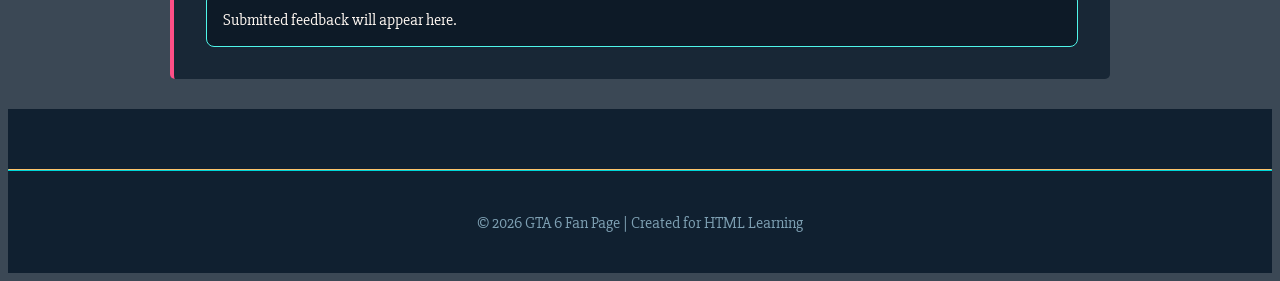
==== commit f0789985: "changes" ====
--- a/index.html
+++ b/index.html
@@ -102,7 +102,7 @@
         <!-- Make "Vice City" italic -->
         <section id="about" name="about">
             <h2>About the Game</h2>
-            <p> <b>GTA 6</b> is expected to take players back to
+            <p> <b>GTA 6 Complete</b> is expected to take players back to
                 <i>Vice City</i> with a massive open world, new characters, and improved
                 gameplay mechanics.
             </p>
